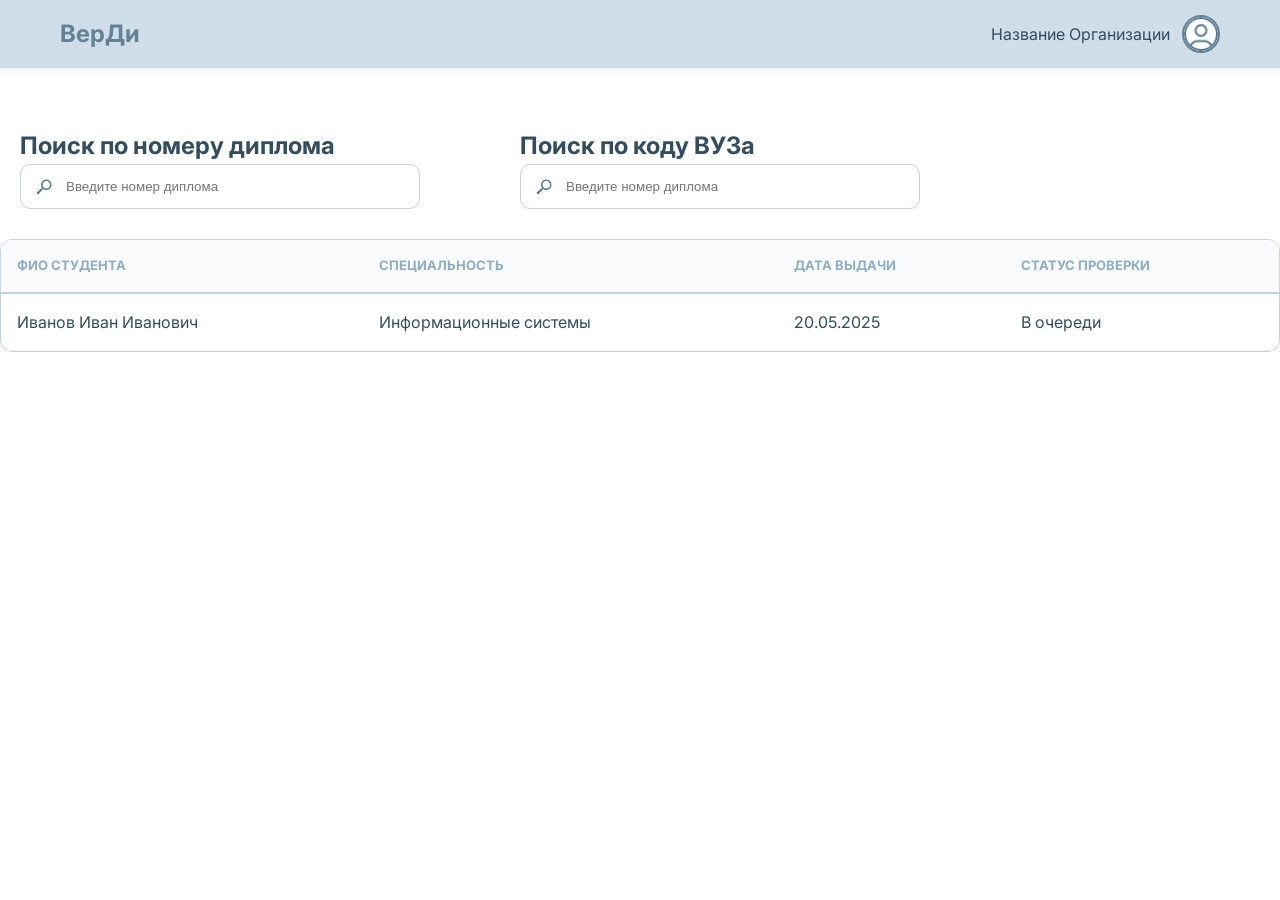
==== Frontend/organizashion/org.html @ c47bded8 "Добавление Страницы Организации" ====
<!DOCTYPE html>
<html lang="ru">
<head>
    <meta charset="UTF-8">
    <meta name="viewport" content="width=device-width, initial-scale=1.0">
    <title>ВерДи — Кабинет Организации</title>
    <link rel="stylesheet" href="style.css">
    <link href="https://fonts.googleapis.com/css2?family=Inter:wght@400;500;600;700&display=swap" rel="stylesheet">
</head>
<body>

    <header class="header">
        <div class="container header__content">
            <h1 class="logo">ВерДи</h1>
            <div class="user-info">
                <span class="user-info__name">Название Организации</span>
                <div class="user-info__avatar">
                    <img src="images/profile.png" alt="Профиль">
                </div>
            </div>
        </div>
    </header>

        <section class="search-section">
            <div>
            <h2 class="section-title">Поиск по номеру диплома</h2>
            
            <div class="search-container">
                <img src="images/Search.png" alt="Поиск" class="search-icon">
                <input type="text" class="search-input-num" placeholder="Введите номер диплома">
            </div>
            </div>
            <div>
            <h2 class="section-title">Поиск по коду ВУЗа</h2>
            <div class="search-container">
                <img src="images/Search.png" alt="Поиск" class="search-icon">
                <input type="text" class="search-input-code" placeholder="Введите номер диплома">
            </div>
        </section>
        <section class="table-section">
            <div class="table-wrapper">
                <table class="data-table">
                    <thead>
                        <tr>
                            <th>ФИО студента</th>
                            <th>Специальность</th>
                            <th>Дата выдачи</th>
                            <th>Статус проверки</th>
                        </tr>
                    </thead>
                    <tbody id="diploma-table-body">
                        <tr>
                            <td>Иванов Иван Иванович</td>
                            <td>Информационные системы</td>
                            <td>20.05.2025</td>
                            <td>В очереди</td>
                        </tr>
                    </tbody>
                </table>
            </div>
        </section>
    </main>

</body>
</html>
---- Frontend/organizashion/style.css ----
:root {
    --bg-color: #ffffff;
    --header-bg: #d0deea;
    --card-bg: #f5f0eb;
    --text-main: #334d5e;
    --text-light: #8eadc0;
    --border-color: #c4d3dd;
    --accent-color: #648296;
    --shadow: 0 4px 12px rgba(0, 0, 0, 0.05);
}

* {
    box-sizing: border-box;
    margin: 0;
    padding: 0;
}

body {
    font-family: 'Inter', sans-serif;
    background-color: var(--bg-color);
    color: var(--text-main);
    line-height: 1.5;
}

.container {
    max-width: 1200px;
    margin: 0 auto;
    padding: 0 20px;
}

/* --- Шапка и Аватар --- */
.header {
    background-color: var(--header-bg);
    padding: 15px 0;
    margin-bottom: 40px;
    box-shadow: var(--shadow);
}

.header__content {
    display: flex;
    justify-content: space-between;
    align-items: center;
}

.logo {
    font-size: 24px;
    font-weight: 700;
    color: var(--accent-color);
}

.user-info {
    display: flex;
    align-items: center;
    gap: 12px;
}

.user-info__avatar {
    width: 38px;
    height: 38px;
    background-color: #fff;
    border-radius: 50%;
    border: 2px solid var(--accent-color);
    overflow: hidden; /* Чтобы фото было круглым */
    display: flex;
    align-items: center;
    justify-content: center;
}

.user-info__avatar img {
    width: 100%;
    height: 100%;
    object-fit: cover;
}

/* --- Поиск и Лупа --- */
@media(min-width: 768px){
    .search-section {
    margin-left: 20px;
    display: grid;
    grid-template-columns: 1fr 1fr;
    gap: 100px;
    margin-bottom: 30px;
    max-width: 900px;
    }
}
.search-section {
    margin-left: 20px;
    margin-right: 20px;
    margin-bottom: 30px;
    max-width: 900px;
}

.section-title{
    margin-top: 20px;
}

.search-container {
    position: relative; 
    width: 100%;
}

.search-icon {
    position: absolute;
    left: 15px;
    top: 50%;
    transform: translateY(-50%);
    width: 18px;
    height: 18px;
    pointer-events: none;
}

.search-input-num{
    width: 100%;
    padding: 14px 15px 14px 45px; /* Резервируем место под иконку слева */
    border: 1.5px solid var(--border-color);
    border-radius: 10px;
    outline: none;
    transition: all 0.3s ease;
}

.search-input-code{
    width: 100%;
    padding: 14px 15px 14px 45px; /* Резервируем место под иконку слева */
    border: 1.5px solid var(--border-color);
    border-radius: 10px;
    outline: none;
    transition: all 0.3s ease;
}

.search-input:focus {
    border-color: var(--accent-color);
    box-shadow: 0 0 0 4px rgba(100, 130, 150, 0.1);
}

/* --- Таблица --- */
.table-wrapper {
    background: #fff;
    border-radius: 12px;
    border: 1px solid var(--border-color);
    overflow: hidden;
}

.data-table {
    width: 100%;
    border-collapse: collapse;
}

.data-table th {
    background-color: #f8fafb;
    text-align: left;
    padding: 16px;
    color: var(--text-light);
    font-size: 13px;
    text-transform: uppercase;
    border-bottom: 2px solid var(--border-color);
}

.data-table td {
    padding: 16px;
    border-bottom: 1px solid #f0f3f5;
    transition: background-color 0.2s ease;
}

.data-table tbody tr:hover td {
    background-color: #f1f6f9; /* Подсветка строки */
    color: var(--accent-color);
}

/* --- Кнопки --- */
.btn-primary {
    background-color: var(--card-bg);
    border: 1px solid var(--border-color);
    padding: 12px 32px;
    border-radius: 8px;
    font-weight: 600;
    cursor: pointer;
    transition: all 0.2s ease;
}

.btn-primary:hover {
    background-color: var(--header-bg);
    transform: translateY(-2px);
}
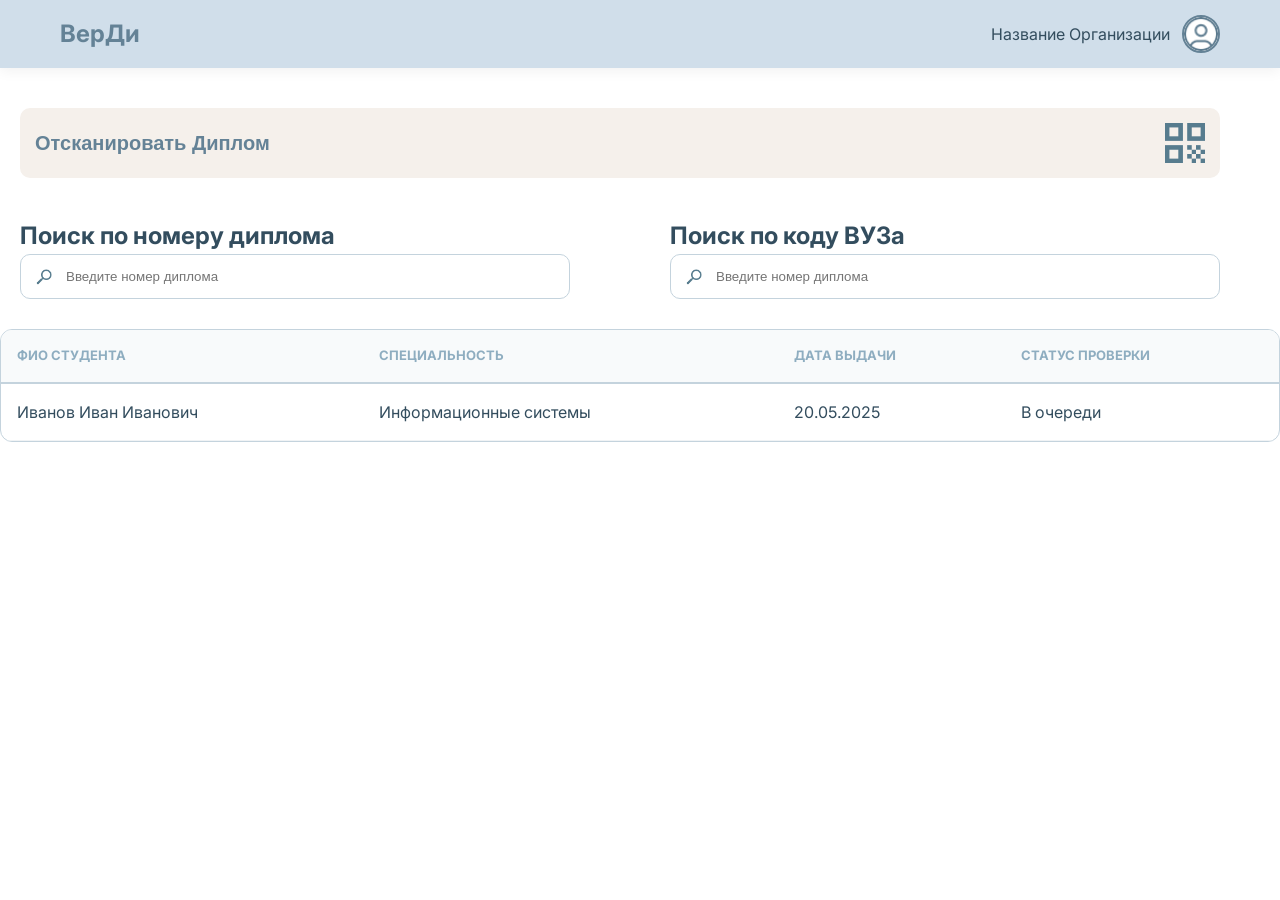
==== commit f932013c: "Кнопка Отскан и мини адаптив" ====
--- a/Frontend/organizashion/org.html
+++ b/Frontend/organizashion/org.html
@@ -20,6 +20,13 @@
             </div>
         </div>
     </header>
+
+        <section class="section-button-scanner">
+            <button class="button-scanner" title="Отсканировать Диплом">
+                <h2 class="button-text">Отсканировать Диплом</h2>
+                <img src="images/QR.png" alt="Кнопка" class="button-icon">
+            </button>
+        </section>
 
         <section class="search-section">
             <div>
--- a/Frontend/organizashion/style.css
+++ b/Frontend/organizashion/style.css
@@ -28,6 +28,8 @@
     padding: 0 20px;
 }
 
+
+
 /* --- Шапка и Аватар --- */
 .header {
     background-color: var(--header-bg);
@@ -72,22 +74,47 @@
     object-fit: cover;
 }
 
+/* --- Кнопка отсканировать --- */
+.button-scanner{
+    color: var(--accent-color);
+    display: flex;
+    background-color: #f5f0eb;
+    margin: 20px;
+    padding: 15px;
+    max-width: 1200px;
+    gap: 15px;
+    border-radius: 10px;
+    justify-content: space-between;
+    align-items: center;
+    border:none ;
+    width: calc(100% - 40px); /* Добавьте - растягиваем кнопку */
+    cursor: pointer; /* Добавьте для указателя */
+}
+
+.button-icon{
+    pointer-events: none;
+    width: 40px;
+    height: 40px;
+    object-fit: cover;
+}
+
 /* --- Поиск и Лупа --- */
 @media(min-width: 768px){
     .search-section {
     margin-left: 20px;
     display: grid;
     grid-template-columns: 1fr 1fr;
+    justify-content: space-between;
     gap: 100px;
     margin-bottom: 30px;
-    max-width: 900px;
+    max-width: 1200px;
     }
 }
 .search-section {
     margin-left: 20px;
     margin-right: 20px;
     margin-bottom: 30px;
-    max-width: 900px;
+    max-width: 1200px;
 }
 
 .section-title{
